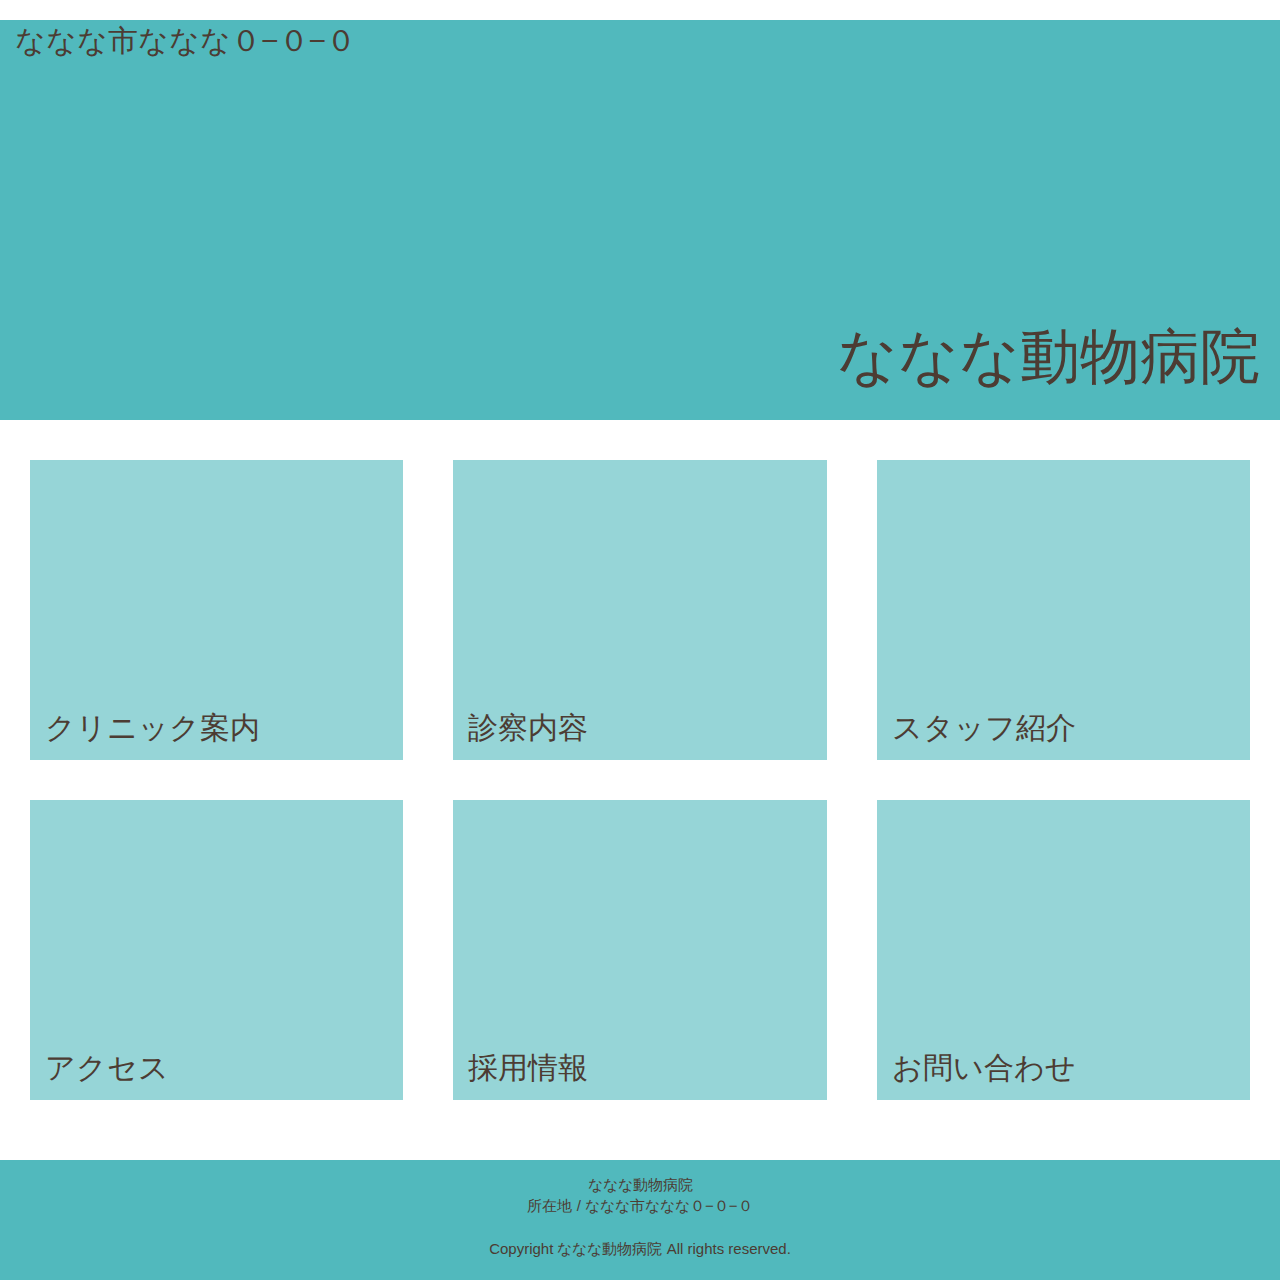
==== index.html @ a5418557 "Initial commit" ====
<!DOCTYPE html>
<html lang="ja">
  <head>
    <meta charset="UTF-8">
    <meta name="viewport" content="width=device-width, initial-scale=1.0">
    <title>ななな動物病院</title>
    <link href="//maxcdn.bootstrapcdn.com/bootstrap/3.3.4/css/bootstrap.min.css" rel="stylesheet">
    <link href="/css/style.css" rel="stylesheet">
  </head>

  <body>
  　<div id="banner">
      <dev id="address">ななな市ななな０−０−０</dev>
      <dev id="title">ななな動物病院</dev>
    </div>


    <div id="contents">
      <div class="row">
        <div class="col-md-4">
          <div class="menu">
            <div class="menu-title">クリニック案内</div>
          </div>
        </div>
        <div class="col-md-4">
          <div class="menu">
            <div class="menu-title">診察内容</div>
          </div>
        </div>
        <div class="col-md-4">
          <a href="./staff.html">
            <div class="menu">
               <div class="menu-title">スタッフ紹介</div>
            </div>
          </a>
        </div>
      </div>
      <div class="row">
        <div class="col-md-4">
          <div class="menu">
            <div class="menu-title">アクセス</div>
          </div>
        </div>
        <div class="col-md-4">
          <div class="menu">
            <div class="menu-title">採用情報</div>
          </div>
        </div>
        <div class="col-md-4">
          <div class="menu">
             <div class="menu-title">お問い合わせ</div>
          </div>
        </div>
      </div>
    </div>
  　<div id="footer">
      <div id="copyright">
        ななな動物病院<br>
        所在地 / ななな市ななな０−０−０<br><br>
        Copyright ななな動物病院 All rights reserved. 
      </div>
    </div>

  </body>
</html>
---- css/style.css ----
body {
	font-family: "メイリオ",Meiryo,"ＭＳ Ｐゴシック","ヒラギノ角ゴ Pro W3","Hiragino Kaku Gothic Pro",sans-serif;
}

#banner {
	background-color: #51B9BD;
	height: 400px ;
	position: relative; 
} 

#address {
	font-size: 30px;
	color: #4C3C33;
	height: 500px ;
	margin: 15px;
} 

#title {
	font-size: 60px;
	color: #4C3C33;
	position: absolute; 
	bottom: 20px;
	right: 20px;
} 

#contents {
	margin: 20px 20px ;
} 

.menu {
	background-color: #96D5D7;
	margin: 20px 10px ;
	height: 300px ;
} 

.menu-title {
	font-size: 30px;
	color: #4C3C33;
	position: absolute; 
	left: 40px ;
	bottom: 30px;
} 

#footer {
	background-color: #51B9BD;
	height: 120px ;
	text-align: center;
} 

#copyright {
	font-size: 15px;
	color: #4C3C33;
	text-align: center;
	padding-top: 14px;
}
}
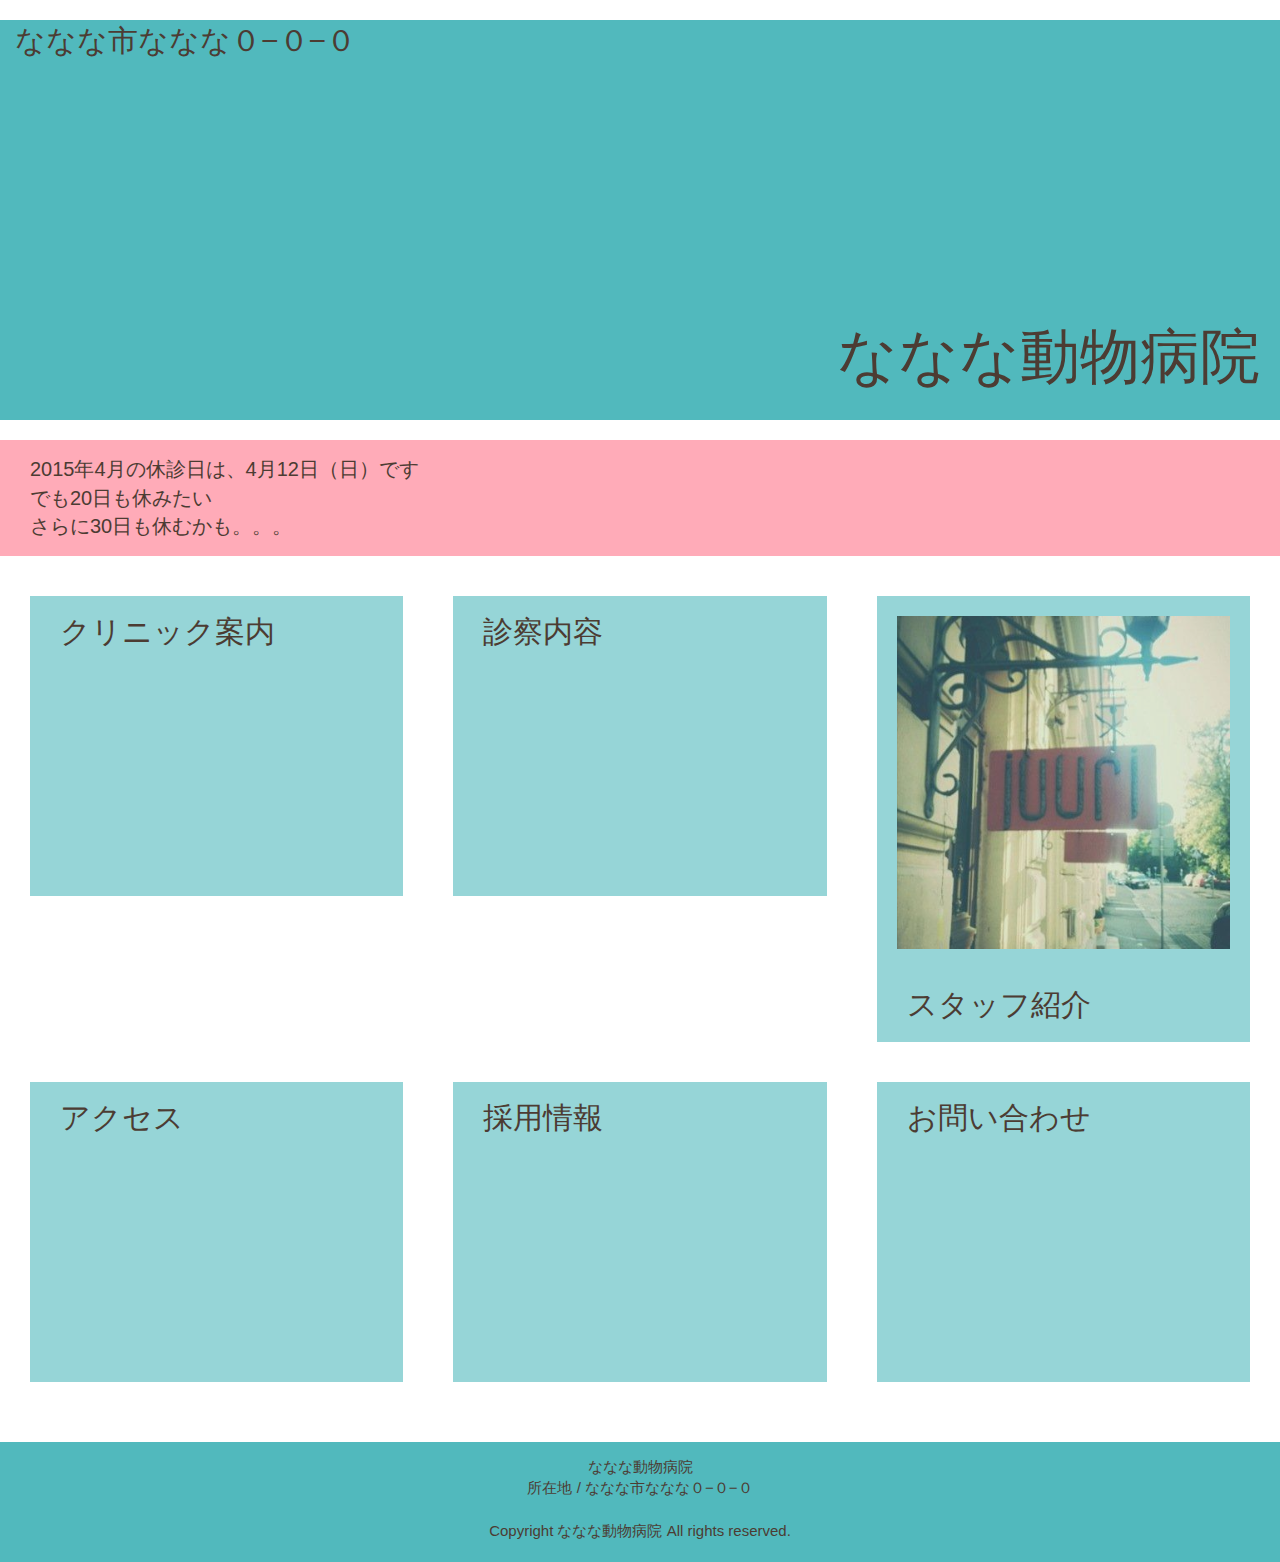
==== commit 7534a898: "STAFFページとimageを追加" ====
--- a/index.html
+++ b/index.html
@@ -8,12 +8,17 @@
     <link href="/css/style.css" rel="stylesheet">
   </head>
 
-  <body>
-  　<div id="banner">
-      <dev id="address">ななな市ななな０−０−０</dev>
-      <dev id="title">ななな動物病院</dev>
-    </div>
+    <body>
+      <a href="./index.html">
+      　<div id="banner">
+          <dev id="address">ななな市ななな０−０−０</dev>
+          <dev id="title">ななな動物病院</dev>
+        </div>
+      </a>
 
+  　<div id="infomation">
+      2015年4月の休診日は、4月12日（日）です<br>でも20日も休みたい<br>さらに30日も休むかも。。。
+    </div>  
 
     <div id="contents">
       <div class="row">
@@ -30,7 +35,8 @@
         <div class="col-md-4">
           <a href="./staff.html">
             <div class="menu">
-               <div class="menu-title">スタッフ紹介</div>
+              <img src="./image/staff.png ">
+              <div class="menu-title">スタッフ紹介</div>
             </div>
           </a>
         </div>
--- a/css/style.css
+++ b/css/style.css
@@ -1,5 +1,9 @@
 body {
 	font-family: "メイリオ",Meiryo,"ＭＳ Ｐゴシック","ヒラギノ角ゴ Pro W3","Hiragino Kaku Gothic Pro",sans-serif;
+}
+
+a:hover {
+	text-decoration: none;
 }
 
 #banner {
@@ -11,7 +15,6 @@
 #address {
 	font-size: 30px;
 	color: #4C3C33;
-	height: 500px ;
 	margin: 15px;
 } 
 
@@ -23,6 +26,22 @@
 	right: 20px;
 } 
 
+#infomation {
+	background-color: #FFABB8;
+	min-height: 50px ;
+	font-size: 20px;
+	color: #4C3C33;
+	padding: 15px 30px;
+} 
+
+#infomation-message {
+	font-size: 20px;
+	color: #4C3C33;
+	position: absolute; 
+	top: 10px;
+	left: 40px;
+}
+
 #contents {
 	margin: 20px 20px ;
 } 
@@ -30,15 +49,38 @@
 .menu {
 	background-color: #96D5D7;
 	margin: 20px 10px ;
-	height: 300px ;
+	min-height: 300px ;
 } 
+
+.menu:hover {
+	background-color: #51B9BD;
+} 
+
+.menu img{
+	width: 100%;
+	height: 100%;
+	opacity: 0.7;
+	filter: alpha(opacity=70);
+	-ms-filter: "alpha(opacity=70)";
+	border:solid 20px #96D5D7;
+}
+
+.menu:hover img{
+	opacity: 1.0;
+	filter: alpha(opacity=100);
+	-ms-filter: "alpha(opacity=100)";
+}
 
 .menu-title {
 	font-size: 30px;
 	color: #4C3C33;
-	position: absolute; 
-	left: 40px ;
-	bottom: 30px;
+	padding: 15px 30px;
+	background-color: #96D5D7;
+} 
+
+.message {
+	font-size: 20px;
+	color: #4C3C33;
 } 
 
 #footer {
@@ -53,5 +95,5 @@
 	text-align: center;
 	padding-top: 14px;
 }
-} 
 
+
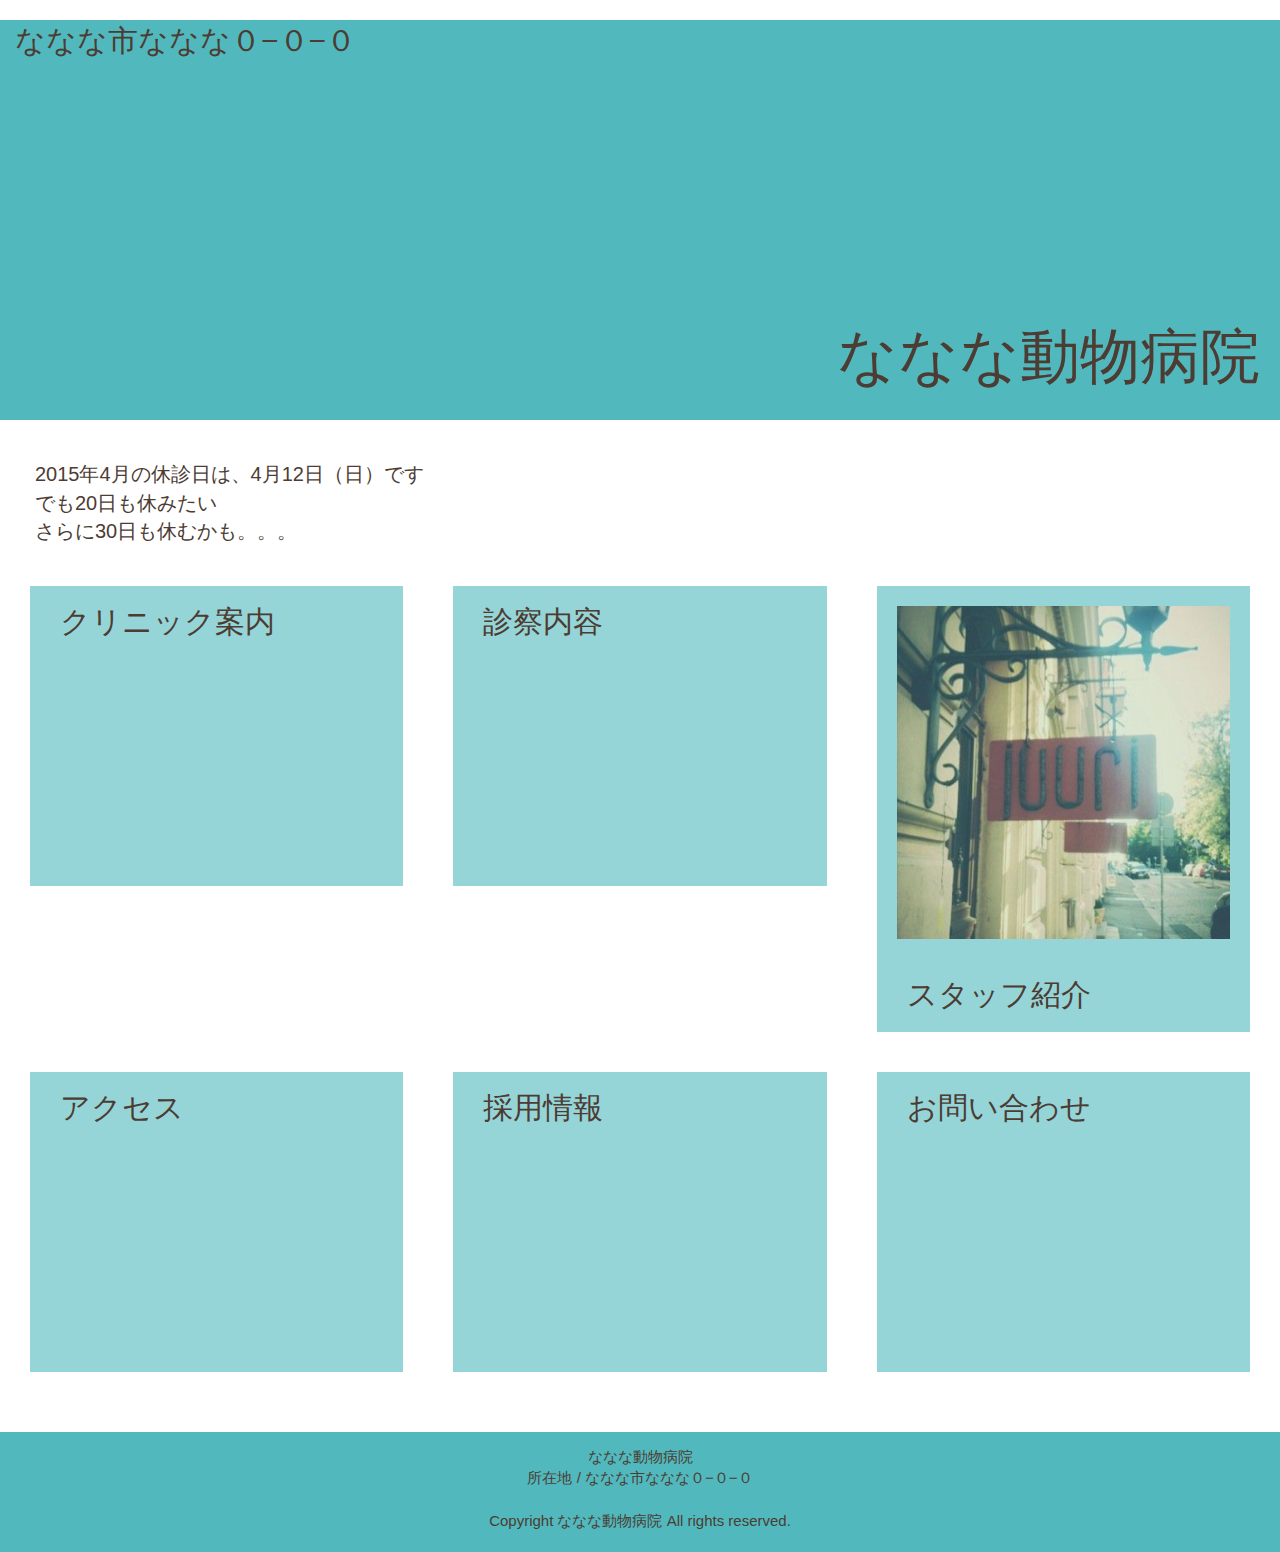
==== commit b993f0fe: "微修正" ====
--- a/index.html
+++ b/index.html
@@ -15,12 +15,10 @@
           <dev id="title">ななな動物病院</dev>
         </div>
       </a>
-
-  　<div id="infomation">
-      2015年4月の休診日は、4月12日（日）です<br>でも20日も休みたい<br>さらに30日も休むかも。。。
-    </div>  
-
     <div id="contents">
+    　<div id="infomation">
+        2015年4月の休診日は、4月12日（日）です<br>でも20日も休みたい<br>さらに30日も休むかも。。。
+      </div>      
       <div class="row">
         <div class="col-md-4">
           <div class="menu">
--- a/css/style.css
+++ b/css/style.css
@@ -26,24 +26,15 @@
 	right: 20px;
 } 
 
+#contents {
+	margin: 20px 20px ;
+} 
+
 #infomation {
-	background-color: #FFABB8;
 	min-height: 50px ;
 	font-size: 20px;
 	color: #4C3C33;
-	padding: 15px 30px;
-} 
-
-#infomation-message {
-	font-size: 20px;
-	color: #4C3C33;
-	position: absolute; 
-	top: 10px;
-	left: 40px;
-}
-
-#contents {
-	margin: 20px 20px ;
+	padding: 0px 15px 20px;
 } 
 
 .menu {
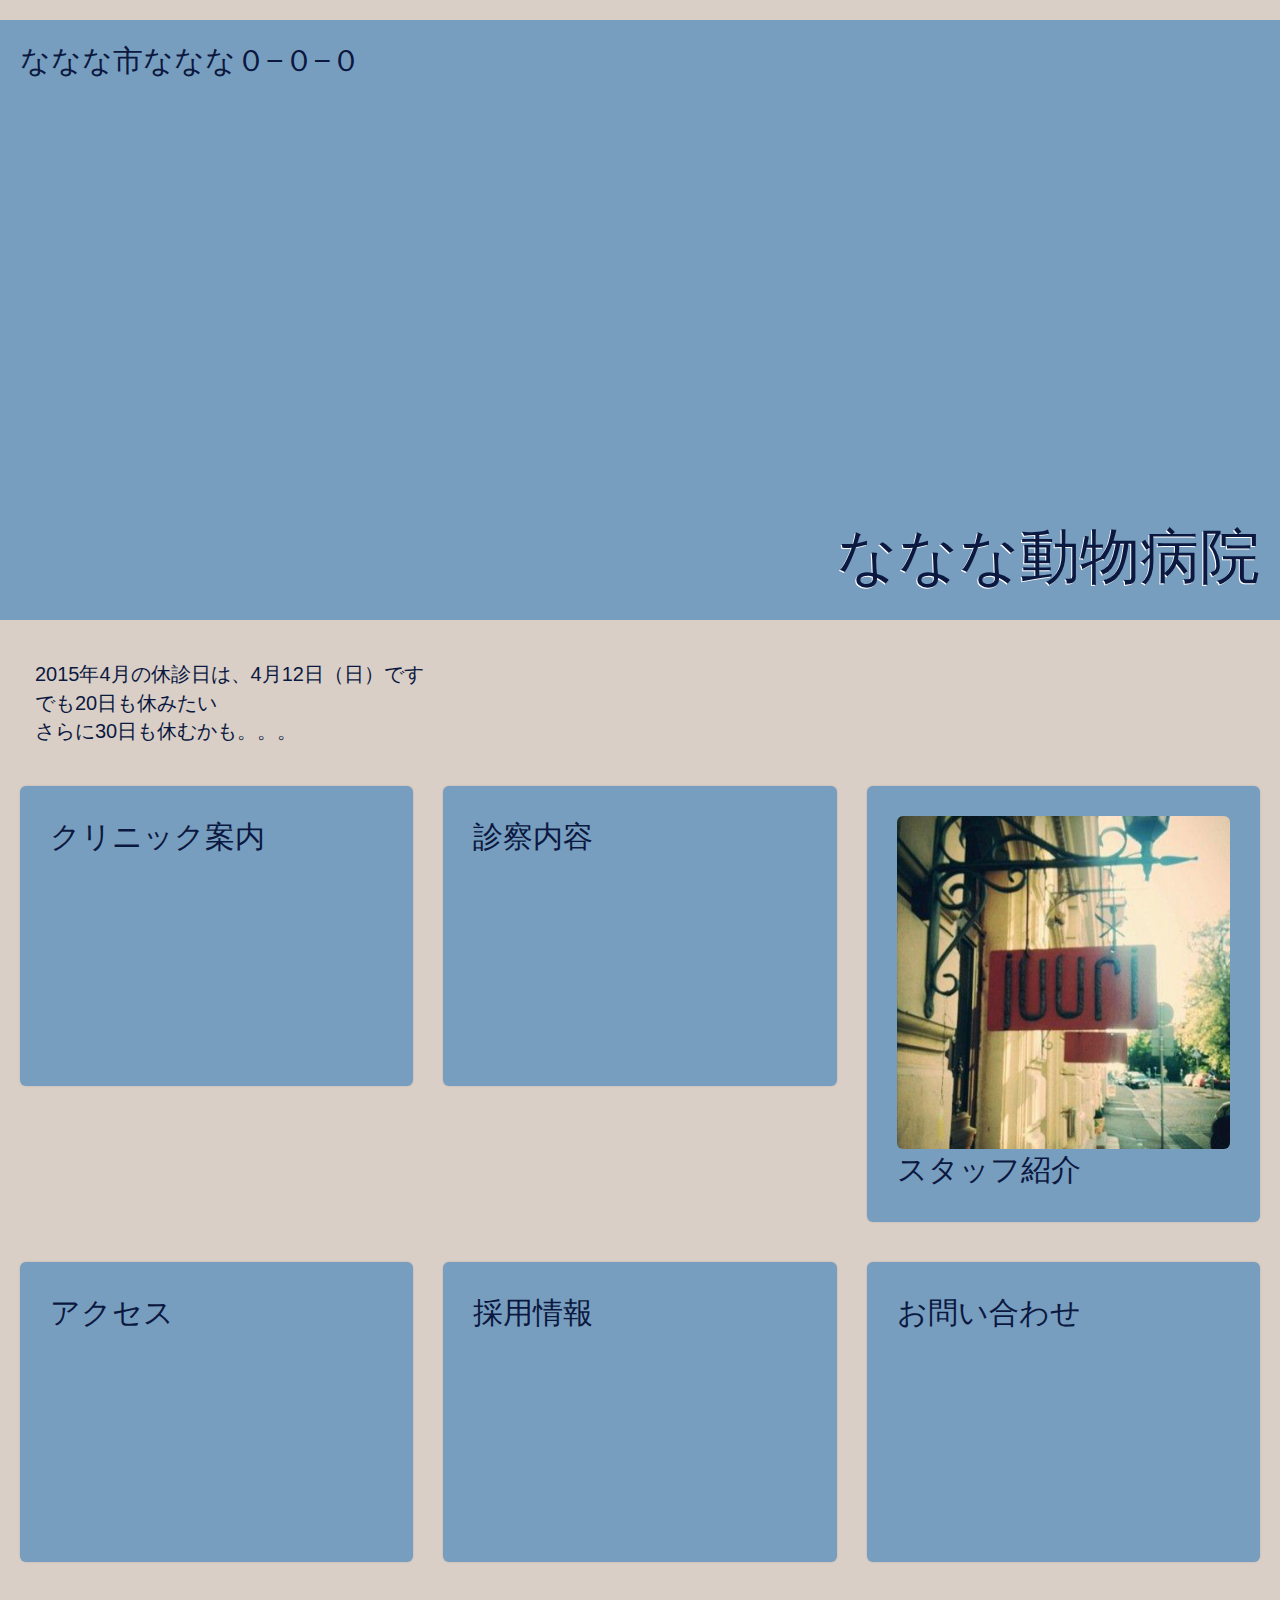
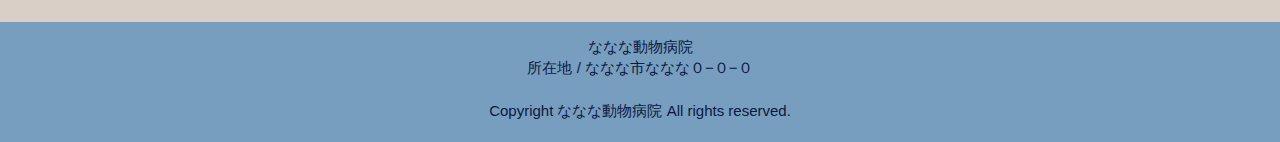
==== commit e8b90a03: "デザイン変更" ====
--- a/index.html
+++ b/index.html
@@ -22,19 +22,19 @@
       <div class="row">
         <div class="col-md-4">
           <div class="menu">
-            <div class="menu-title">クリニック案内</div>
+            クリニック案内
           </div>
         </div>
         <div class="col-md-4">
           <div class="menu">
-            <div class="menu-title">診察内容</div>
+            診察内容
           </div>
         </div>
         <div class="col-md-4">
           <a href="./staff.html">
             <div class="menu">
               <img src="./image/staff.png ">
-              <div class="menu-title">スタッフ紹介</div>
+              スタッフ紹介
             </div>
           </a>
         </div>
@@ -42,17 +42,17 @@
       <div class="row">
         <div class="col-md-4">
           <div class="menu">
-            <div class="menu-title">アクセス</div>
+            アクセス
           </div>
         </div>
         <div class="col-md-4">
           <div class="menu">
-            <div class="menu-title">採用情報</div>
+            採用情報
           </div>
         </div>
         <div class="col-md-4">
           <div class="menu">
-             <div class="menu-title">お問い合わせ</div>
+             お問い合わせ
           </div>
         </div>
       </div>
--- a/css/style.css
+++ b/css/style.css
@@ -1,5 +1,6 @@
 body {
 	font-family: "メイリオ",Meiryo,"ＭＳ Ｐゴシック","ヒラギノ角ゴ Pro W3","Hiragino Kaku Gothic Pro",sans-serif;
+	background-color: #D9CFC7;
 }
 
 a:hover {
@@ -7,23 +8,26 @@
 }
 
 #banner {
-	background-color: #51B9BD;
-	height: 400px ;
+	background-color: #789EBF;
+	height: 600px ;
 	position: relative; 
 } 
 
 #address {
 	font-size: 30px;
-	color: #4C3C33;
-	margin: 15px;
+	color: #0B1840;
+	top:20px ;
+	left:20px ;
+	position: absolute; 
 } 
 
 #title {
 	font-size: 60px;
-	color: #4C3C33;
+	color: #0B1840;
 	position: absolute; 
 	bottom: 20px;
 	right: 20px;
+	text-shadow: -1px 1px #FFFFFF;
 } 
 
 #contents {
@@ -33,56 +37,48 @@
 #infomation {
 	min-height: 50px ;
 	font-size: 20px;
-	color: #4C3C33;
+	color: #0B1840;
 	padding: 0px 15px 20px;
 } 
 
 .menu {
-	background-color: #96D5D7;
-	margin: 20px 10px ;
+	background-color: #789EBF;
+	margin: 20px 0px ;
 	min-height: 300px ;
-} 
-
-.menu:hover {
-	background-color: #51B9BD;
+	font-size: 30px;
+	padding: 30px 30px;	
+	color: #0B1840	;
+	border-radius: 6px;
+	box-shadow:rgba(0,0,0,.15) 0 0 2px;
+	vertical-align:middle;
 } 
 
 .menu img{
 	width: 100%;
 	height: 100%;
+	border-radius: 6px;
+}
+
+.menu:hover img{
 	opacity: 0.7;
 	filter: alpha(opacity=70);
 	-ms-filter: "alpha(opacity=70)";
-	border:solid 20px #96D5D7;
 }
-
-.menu:hover img{
-	opacity: 1.0;
-	filter: alpha(opacity=100);
-	-ms-filter: "alpha(opacity=100)";
-}
-
-.menu-title {
-	font-size: 30px;
-	color: #4C3C33;
-	padding: 15px 30px;
-	background-color: #96D5D7;
-} 
 
 .message {
 	font-size: 20px;
-	color: #4C3C33;
+	color: #0B1840;
 } 
 
 #footer {
-	background-color: #51B9BD;
+	background-color: #789EBF;
 	height: 120px ;
 	text-align: center;
 } 
 
 #copyright {
 	font-size: 15px;
-	color: #4C3C33;
+	color: #0B1840;
 	text-align: center;
 	padding-top: 14px;
 }
